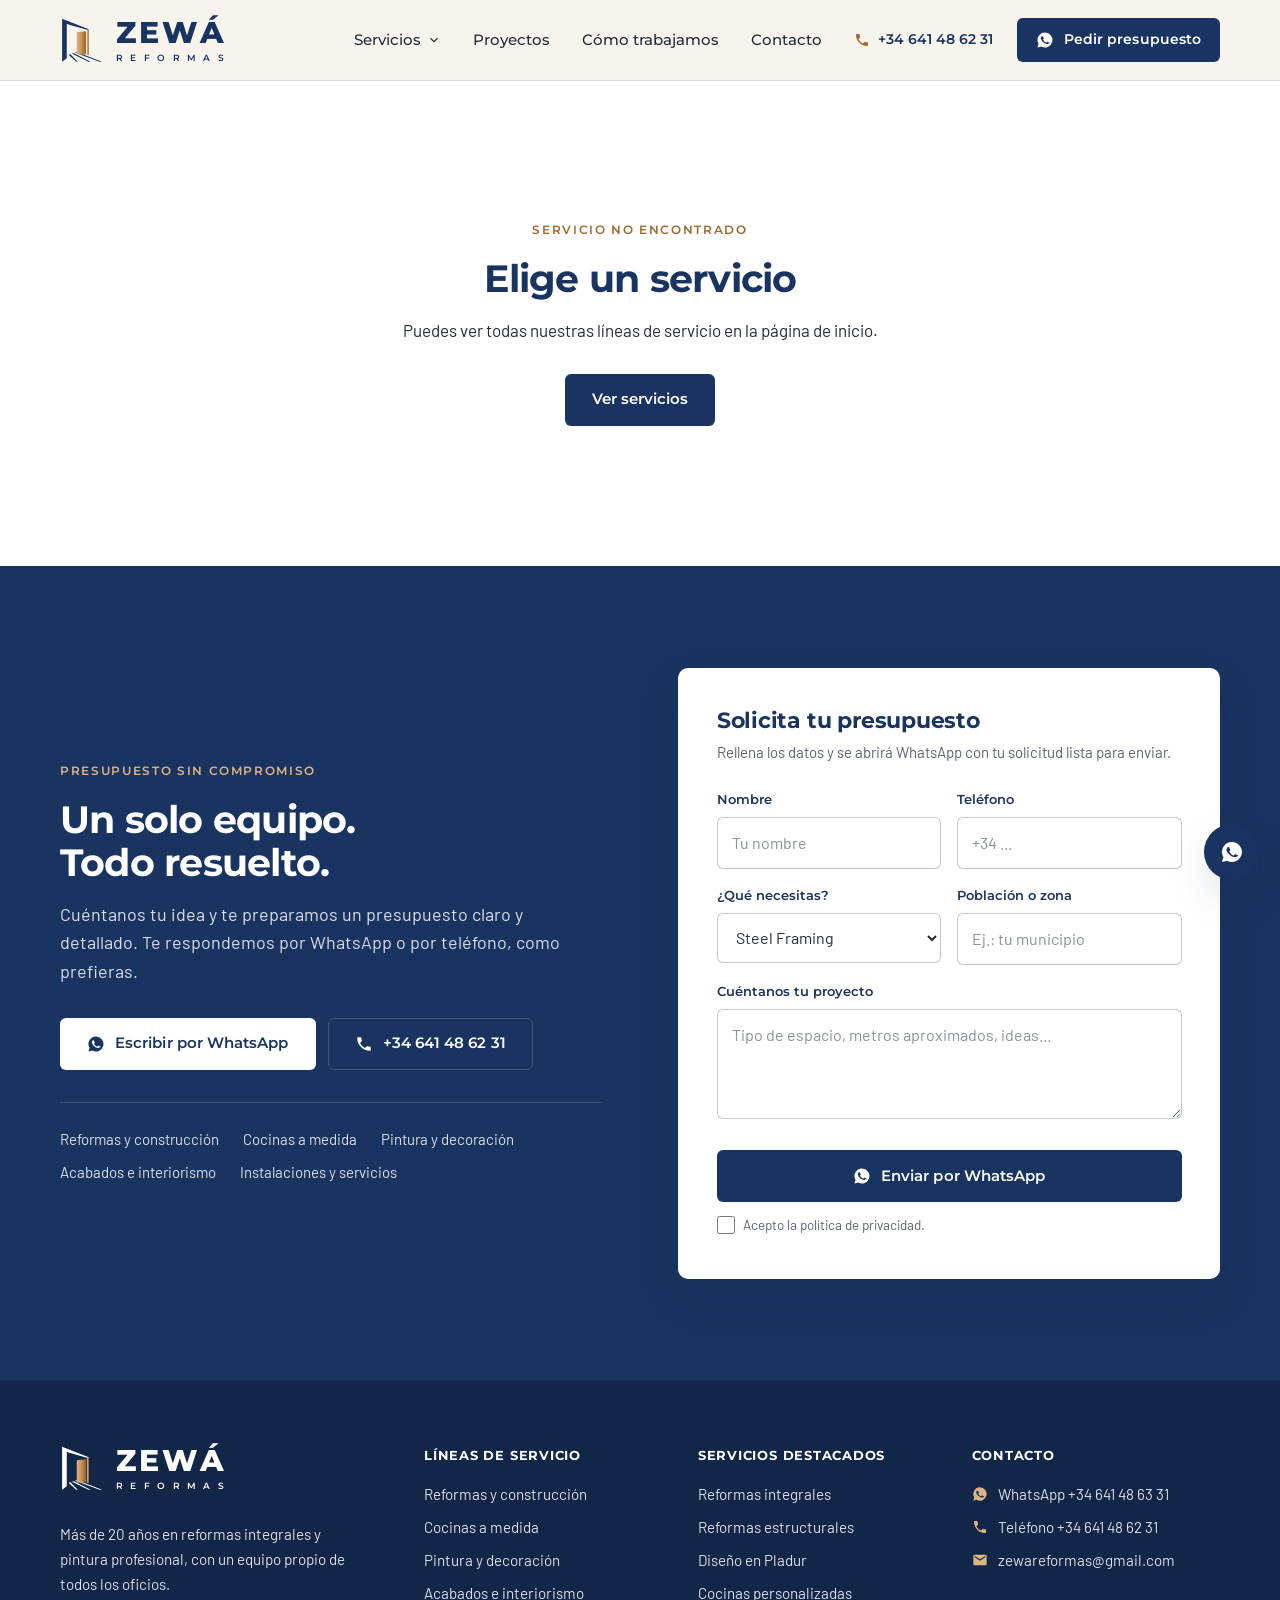
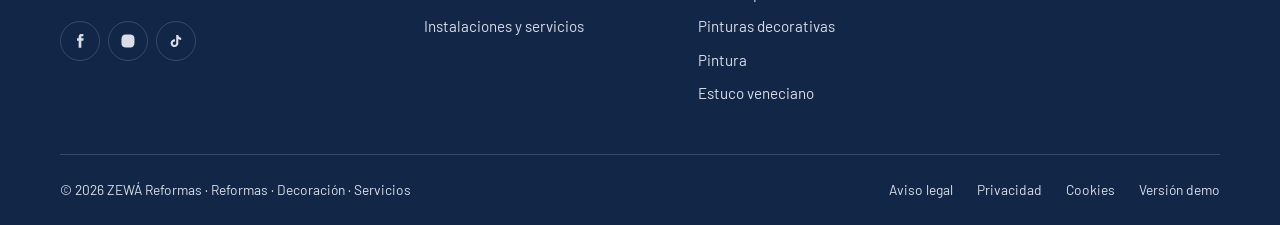
==== servicio.html @ 30cad1e2 "Landing ZEWÁ Reformas: portada, 18 páginas de servicio y recursos Co-Authored-By: Claude Opus 5.5 (1" ====
<!doctype html>
<html lang="es">
<head>
<meta charset="utf-8">
<meta name="viewport" content="width=device-width, initial-scale=1">
<title>Servicios · ZEWÁ Reformas</title>
<link rel="preconnect" href="https://fonts.googleapis.com">
<link rel="preconnect" href="https://fonts.gstatic.com" crossorigin>
<link href="https://fonts.googleapis.com/css2?family=Barlow:wght@400;500;600&family=Montserrat:wght@500;600;700;800&display=swap" rel="stylesheet">
<link rel="stylesheet" href="assets/zewa.css">
</head>
<body data-page="service">
<div id="chrome-header"></div>
<main id="contenido"></main>
<div id="chrome-footer"></div>

<script src="assets/app.js"></script>
<script>
const slug = new URLSearchParams(location.search).get('s');
const s = SERVICES.find(x => x.slug === slug);
const main = document.getElementById('contenido');

if (!s) {
  main.innerHTML = `<section class="notfound"><div class="wrap"><span class="eyebrow">Servicio no encontrado</span><h2>Elige un servicio</h2><p>Puedes ver todas nuestras líneas de servicio en la página de inicio.</p><a class="btn btn-primary" href="index.html#lineas">Ver servicios</a></div></section><div id="chrome-cta"></div>`;
} else {
  const g = groupOf(s.group);
  document.title = `${s.name} · ZEWÁ Reformas`;
  const waMsg = `Hola ZEWÁ, quiero un presupuesto de ${s.name}.`;
  const kitchen = s.kitchen ? `
  <section><div class="wrap k-grid">
    <div class="reveal">
      <span class="eyebrow">Qué incluye</span><h2>Tu cocina, completa</h2>
      <div class="includes" style="margin-top:var(--s6)">
        <div><b>Muebles a medida</b>Melamina, laca o madera natural.</div>
        <div><b>Encimeras</b>Cuarzo, granito, porcelánico o madera.</div>
        <div><b>Herrajes</b>Cierre suave, extraíbles y organizadores.</div>
        <div><b>Electrodomésticos</b>Integración y conexión.</div>
        <div><b>Instalación completa</b>Montaje, fontanería, electricidad e iluminación.</div>
      </div>
    </div>
    <div class="reveal">
      <span class="eyebrow">Distribuciones</span><h2>Para cualquier espacio</h2>
      <div class="dist" style="margin-top:var(--s6)">
        ${[['Lineal','<rect x="10" y="10" width="44" height="8"/>'],['En L','<rect x="10" y="10" width="44" height="8"/><rect x="10" y="10" width="8" height="40"/>'],['En U','<rect x="10" y="10" width="44" height="8"/><rect x="10" y="10" width="8" height="40"/><rect x="46" y="10" width="8" height="40"/>'],['Paralela','<rect x="10" y="10" width="44" height="8"/><rect x="10" y="44" width="44" height="8"/>'],['Con isla','<rect x="10" y="10" width="44" height="8"/><rect x="20" y="34" width="24" height="10" fill="#1A3461"/>']]
          .map(([n, r]) => `<div><svg viewBox="0 0 64 64"><rect x="4" y="4" width="56" height="56" rx="3" fill="none" stroke="#1A3461" stroke-width="2.5"/><g fill="#C39059">${r}</g></svg>${n}</div>`).join('')}
      </div>
      <div class="kitchen-done">¡Tu cocina, llave en mano!</div>
    </div>
  </div></section>
  <section data-join style="padding-top:0"><div class="wrap">
    <div class="sec-head reveal"><div><span class="eyebrow">Nuestro proceso</span><h2>De la medición a la entrega</h2></div><p class="lead">Pide tu diseño y presupuesto sin compromiso.</p></div>
    <ol class="steps reveal">
      <li class="st"><b>01</b><h3>Visita y medición</h3><p>Tomamos medidas y escuchamos tus ideas.</p></li>
      <li class="st"><b>02</b><h3>Diseño 3D</h3><p>Ves tu cocina antes de fabricarla.</p></li>
      <li class="st"><b>03</b><h3>Presupuesto</h3><p>Claro y detallado, sin sorpresas.</p></li>
      <li class="st"><b>04</b><h3>Fabricación</h3><p>Muebles a medida con acabados de calidad.</p></li>
      <li class="st"><b>05</b><h3>Instalación</h3><p>Montaje, conexiones y entrega lista para usar.</p></li>
    </ol>
  </div></section>` : '';

  const subtypes = s.subtypes ? `
  <section><div class="wrap">
    <div class="sec-head reveal"><div><span class="eyebrow">Técnicas</span><h2>Elige tu acabado</h2></div><p class="lead">¡Y muchísimo más! Te asesoramos para elegir la técnica ideal para tu espacio.</p></div>
    <div class="subtypes">${s.subtypes.map(([n, d]) => `<div class="subtype reveal"><small>Pintura decorativa</small><h3>${n}</h3><p>${d}</p></div>`).join('')}</div>
  </div></section>` : '';

  const beforeAfter = s.ba
    ? `<div style="max-width:900px">${compareHTML(s.ba.before, s.ba.after)}</div>`
    : `<div class="ba-ph reveal">
        <div class="ph">${IC.cam}<b>Antes</b><span>Estado inicial del espacio. Estamos incorporando fotografías de nuestras obras.</span></div>
        <div class="ph">${IC.cam}<b>Después</b><span>Resultado final del mismo espacio, para que compares el cambio.</span></div>
      </div>`;
  const extra = s.extra ? `<div class="ba-extra">${s.extra.map(e => gitem(e.img, e.t, s.name, '', false)).join('')}</div>` : '';

  const related = SERVICES.filter(x => x.group === s.group && x.slug !== s.slug);
  const relatedList = [...related, ...SERVICES.filter(x => x.featured && x.group !== s.group)].slice(0, 4);

  main.innerHTML = `
  <section class="s-hero">
    <div class="wrap">
      <div class="reveal">
        <nav class="crumbs" aria-label="Migas de pan"><a href="index.html">Inicio</a><span>/</span><a href="index.html#linea-${g.id}">${g.name}</a><span>/</span>${s.name}</nav>
        <span class="eyebrow">${g.name}</span>
        <h1>${s.name}</h1>
        <p class="lead">${s.lead}</p>
        <p class="desc">${s.desc}</p>
        <div class="btns">
          <a class="btn btn-primary" href="${waLink(waMsg)}" target="_blank" rel="noopener">${IC.wa}Solicitar presupuesto</a>
          <a class="btn btn-ghost" href="tel:${ZEWA.tel}">${IC.tel}Llamar ahora</a>
        </div>
      </div>
      <div class="s-media reveal"><img src="img/${s.img}" alt="${s.name}"></div>
    </div>
  </section>

  <section><div class="wrap">
    <div class="sec-head reveal"><div><span class="eyebrow">Qué te ofrecemos</span><h2>${s.name}, a tu medida</h2></div><p class="lead">Con el mismo equipo propio que se encarga de toda tu reforma.</p></div>
    <div class="points">${s.points.map(p => `<div class="point reveal">${IC.check}<b>${p}</b></div>`).join('')}</div>
  </div></section>

  ${kitchen}${subtypes}

  <section id="antes-despues"><div class="wrap">
    <div class="sec-head reveal"><div><span class="eyebrow">Antes y después</span><h2>La transformación, en imágenes</h2></div><p class="lead">${s.ba ? 'Desliza para comparar. Haz clic en las fotos para ampliarlas.' : 'Galería en preparación: aquí verás el antes y el después de nuestras obras de este servicio.'}</p></div>
    ${beforeAfter}${extra}
  </div></section>

  <section><div class="wrap">
    <div class="sec-head reveal"><div><span class="eyebrow">${related.length ? g.name : 'Otros servicios'}</span><h2>También te puede interesar</h2></div><a class="link-more" href="index.html#lineas">Ver todos los servicios</a></div>
    <div class="related">${relatedList.map(pcard).join('')}</div>
  </div></section>

  <div id="chrome-cta" data-service="${s.name}"></div>`;
}

// fondos alternos entre secciones (las marcadas con data-join continúan la anterior)
let alt = true;
main.querySelectorAll(':scope > section:not(.s-hero)').forEach(sec => {
  if (!sec.hasAttribute('data-join')) alt = !alt;
  sec.classList.add(alt ? 'bg-paper' : 'bg-white');
});

renderChrome();
initBehaviors();
</script>
</body>
</html>
---- assets/zewa.css ----
/* =========================================================
   ZEWÁ Reformas · sistema visual
   ========================================================= */
:root{
  /* color */
  --navy:#1A3461; --navy-900:#122647; --navy-700:#26457A;
  --gold:#DDB482; --bronze:#C39059; --copper:#A0692F;
  --paper:#F7F3ED; --cream:#EFE7DC; --white:#FFFFFF;
  --ink:#262C3A; --muted:#5D6371; --on-dark:#D9DEE8;
  --line:rgba(26,52,97,.12); --line-strong:rgba(26,52,97,.28); --line-dark:rgba(255,255,255,.16);
  /* espaciado */
  --s1:4px; --s2:8px; --s3:12px; --s4:16px; --s5:24px; --s6:32px; --s7:48px; --s8:64px; --s9:96px;
  --section:clamp(64px,8vw,112px);
  /* forma */
  --radius:6px; --radius-lg:10px;
  --sh-1:0 1px 2px rgba(18,38,71,.05),0 4px 14px rgba(18,38,71,.06);
  --sh-2:0 18px 40px rgba(18,38,71,.12);
  /* layout */
  --wrap:1240px; --gutter:clamp(16px,4vw,40px);
  --ease:cubic-bezier(.2,.7,.2,1);
}
*{box-sizing:border-box;margin:0;padding:0}
html{scroll-behavior:smooth;scroll-padding-top:96px;-webkit-text-size-adjust:100%}
body{font-family:'Barlow',system-ui,sans-serif;color:var(--ink);background:var(--paper);font-size:17px;line-height:1.65;-webkit-font-smoothing:antialiased;overflow-x:hidden}
img{display:block;max-width:100%}
a{color:inherit;text-decoration:none}
button,input,select,textarea{font:inherit;color:inherit}
:focus-visible{outline:3px solid var(--gold);outline-offset:3px;border-radius:2px}
.wrap{max-width:var(--wrap);margin:0 auto;padding:0 var(--gutter)}
section{padding:var(--section) 0}
.skip{position:absolute;left:-999px;top:0;background:var(--navy);color:var(--white);padding:10px 16px;z-index:100}
.skip:focus{left:10px}

/* ---------- tipografía ---------- */
h1,h2,h3,h4{font-family:'Montserrat',sans-serif;color:var(--navy);letter-spacing:-.02em;font-weight:700}
h1{font-size:clamp(2.3rem,4.6vw,3.9rem);line-height:1.06}
h2{font-size:clamp(1.8rem,3vw,2.6rem);line-height:1.12}
h3{font-size:1.15rem;line-height:1.3;letter-spacing:-.01em}
p{max-width:64ch}
.eyebrow{display:block;font-family:'Montserrat',sans-serif;font-weight:600;font-size:.74rem;letter-spacing:.14em;text-transform:uppercase;color:var(--copper);margin-bottom:var(--s4)}
.lead{font-size:clamp(1.05rem,1.4vw,1.2rem);line-height:1.6;color:var(--muted);max-width:52ch}
.muted{color:var(--muted)}
.on-dark{background:var(--navy);color:var(--on-dark)}
.on-dark h2,.on-dark h3{color:var(--white)}
.on-dark .eyebrow{color:var(--gold)}
.on-dark .lead{color:var(--on-dark)}

/* cabecera de sección */
.sec-head{display:flex;justify-content:space-between;align-items:flex-end;gap:var(--s6);margin-bottom:var(--s7)}
.sec-head>div{max-width:640px}
.sec-head .lead{max-width:44ch}

/* ---------- botones ---------- */
.btn{display:inline-flex;align-items:center;justify-content:center;gap:10px;min-height:52px;padding:0 26px;border-radius:var(--radius);border:1.5px solid transparent;font-family:'Montserrat',sans-serif;font-weight:600;font-size:.92rem;letter-spacing:.005em;line-height:1;cursor:pointer;white-space:nowrap;transition:background .2s,color .2s,border-color .2s,transform .2s var(--ease)}
.btn svg{width:18px;height:18px;flex:none}
.btn-primary{background:var(--navy);color:var(--white)}
.btn-primary:hover{background:var(--navy-900);transform:translateY(-1px)}
.btn-ghost{background:transparent;border-color:var(--line-strong);color:var(--navy)}
.btn-ghost:hover{border-color:var(--navy);background:var(--white)}
.btn-light,.btn-gold{background:var(--white);color:var(--navy)}
.btn-light:hover,.btn-gold:hover{background:var(--cream);transform:translateY(-1px)}
.on-dark .btn-ghost{border-color:var(--line-dark);color:var(--white)}
.on-dark .btn-ghost:hover{border-color:var(--white);background:transparent}
.btn-sm{min-height:44px;padding:0 18px;font-size:.86rem}
.link-more{display:inline-flex;align-items:center;gap:8px;font-family:'Montserrat',sans-serif;font-weight:600;font-size:.9rem;color:var(--navy);border-bottom:1.5px solid var(--bronze);padding-bottom:3px;transition:color .2s,border-color .2s}
.link-more:hover{color:var(--copper);border-color:var(--copper)}
.on-dark .link-more{color:var(--white)}

/* ---------- marca ---------- */
.brand{display:inline-flex;align-items:center;gap:12px;line-height:1;flex:none}
.brand svg{height:46px;width:44px;flex:none}
.brand .txt{display:inline-flex;flex-direction:column}
.brand .word{font-family:'Montserrat',sans-serif;font-weight:800;font-size:1.85rem;letter-spacing:.1em;margin-right:-.1em;color:var(--navy)}
.brand .sub{display:flex;justify-content:space-between;font-family:'Montserrat',sans-serif;font-weight:600;font-size:.58rem;color:var(--navy);margin-top:6px}
.brand.light .word,.brand.light .sub{color:var(--white)}

/* ---------- cabecera ---------- */
header.site{position:sticky;top:0;z-index:50;background:rgba(247,243,237,.94);backdrop-filter:saturate(1.2) blur(12px);-webkit-backdrop-filter:saturate(1.2) blur(12px);border-bottom:1px solid var(--line)}
header.site>.wrap{display:flex;align-items:center;gap:var(--s6);height:80px}
.mainnav{margin-left:auto}
.mainnav>ul{display:flex;gap:var(--s6);list-style:none;align-items:center}
.mainnav>ul>li>a,.mainnav .drop-btn{position:relative;display:inline-flex;align-items:center;gap:6px;padding:28px 0;background:none;border:0;cursor:pointer;font-family:'Montserrat',sans-serif;font-weight:500;font-size:.92rem;color:var(--ink);white-space:nowrap;transition:color .2s}
.mainnav>ul>li>a:hover,.mainnav .drop-btn:hover,.mainnav>ul>li>a.active{color:var(--navy)}
.mainnav>ul>li>a::after{content:"";position:absolute;left:0;right:0;bottom:20px;height:1.5px;background:var(--navy);transform:scaleX(0);transform-origin:left;transition:transform .25s var(--ease)}
.mainnav>ul>li>a:hover::after{transform:scaleX(1)}
.drop-btn svg{width:14px;height:14px;stroke:currentColor;fill:none;stroke-width:2;transition:transform .25s}
.has-mega:hover .drop-btn svg,.has-mega.open .drop-btn svg{transform:rotate(180deg)}
.mega{position:absolute;left:0;right:0;top:100%;background:var(--white);border-top:1px solid var(--line);box-shadow:var(--sh-2);opacity:0;visibility:hidden;transform:translateY(6px);transition:opacity .2s,transform .2s,visibility .2s}
.has-mega:hover .mega,.has-mega.open .mega,.has-mega:focus-within .mega{opacity:1;visibility:visible;transform:none}
.mega .wrap{display:grid;grid-template-columns:repeat(5,1fr);gap:var(--s6);padding-top:var(--s6);padding-bottom:var(--s6)}
.mega h4{font-size:.78rem;letter-spacing:.06em;text-transform:uppercase;color:var(--copper);margin-bottom:var(--s3);padding-bottom:var(--s3);border-bottom:1px solid var(--line)}
.mega h4 a:hover{color:var(--navy)}
.mega ul{list-style:none;display:grid;gap:2px}
.mega ul a{display:block;padding:5px 0;font-size:.96rem;color:var(--ink);transition:color .2s}
.mega ul a:hover{color:var(--navy);text-decoration:underline;text-underline-offset:3px;text-decoration-color:var(--bronze)}
.mega .mega-foot{grid-column:1/-1;display:flex;justify-content:space-between;align-items:center;gap:var(--s4);padding-top:var(--s5);border-top:1px solid var(--line);font-size:.95rem;color:var(--muted)}
.head-actions{display:flex;align-items:center;gap:var(--s5)}
.head-tel{display:inline-flex;align-items:center;gap:8px;white-space:nowrap;font-family:'Montserrat',sans-serif;font-weight:600;font-size:.9rem;color:var(--navy)}
.head-tel svg{width:16px;height:16px;fill:var(--copper)}
.head-tel:hover{color:var(--copper)}
.menu-btn{display:none;width:44px;height:44px;background:none;border:0;cursor:pointer;padding:9px}
.menu-btn span{display:block;width:26px;height:2px;background:var(--navy);margin:5px 0;transition:transform .3s,opacity .3s}
.menu-open .menu-btn span:nth-child(1){transform:translateY(7px) rotate(45deg)}
.menu-open .menu-btn span:nth-child(2){opacity:0}
.menu-open .menu-btn span:nth-child(3){transform:translateY(-7px) rotate(-45deg)}

/* ---------- hero ---------- */
.hero{padding:clamp(40px,6vw,88px) 0 clamp(56px,7vw,104px)}
.hero>.wrap{display:grid;grid-template-columns:1.05fr .95fr;gap:clamp(32px,6vw,88px);align-items:center}
.hero h1{margin-bottom:var(--s5)}
.hero h1 span{color:var(--copper)}
.hero .lead{margin-bottom:var(--s6)}
.hero-ctas{display:flex;flex-wrap:wrap;gap:var(--s3)}
.hero-points{list-style:none;display:flex;flex-wrap:wrap;gap:var(--s3) var(--s5);margin-top:var(--s6);padding-top:var(--s5);border-top:1px solid var(--line)}
.hero-points li{display:flex;align-items:center;gap:8px;font-weight:500;color:var(--ink);font-size:.98rem}
.hero-points svg{width:18px;height:18px;stroke:var(--copper);fill:none;stroke-width:2.2;flex:none}
.hero-photo{position:relative;margin:0}
.hero-photo img{width:100%;aspect-ratio:4/5;max-height:640px;object-fit:cover;object-position:center 60%;border-radius:var(--radius-lg)}
.hero-photo figcaption{position:absolute;left:var(--s4);bottom:var(--s4);background:rgba(255,255,255,.94);color:var(--navy);font-family:'Montserrat',sans-serif;font-weight:600;font-size:.82rem;padding:10px 14px;border-radius:var(--radius);box-shadow:var(--sh-1)}
.hero-photo figcaption small{display:block;font-weight:500;color:var(--muted);font-size:.74rem;margin-bottom:2px}

/* formulario rápido (franja) */
.quick-band{background:var(--white);border-top:1px solid var(--line);border-bottom:1px solid var(--line);padding:var(--s6) 0}
.quick{display:grid;grid-template-columns:auto 1fr;gap:var(--s4) var(--s6);align-items:center}
.quick .q-title{font-family:'Montserrat',sans-serif;font-weight:600;color:var(--navy);font-size:1rem;line-height:1.3;display:flex;align-items:center;gap:10px}
.quick .q-title svg{width:22px;height:22px;fill:var(--copper);flex:none}
.quick .q-title small{display:block;font-weight:500;font-size:.82rem;color:var(--muted)}
.quick .q-grid{display:grid;grid-template-columns:1fr 1.25fr 1fr auto;gap:var(--s3)}
.quick .q-help{grid-column:2;font-size:.84rem;color:var(--muted);margin-top:calc(-1 * var(--s2))}

/* campos */
.quick input,.quick select,.field input,.field select,.field textarea{width:100%;min-width:0;min-height:50px;padding:12px 14px;border:1px solid var(--line-strong);border-radius:var(--radius);background:var(--white);color:var(--ink);font-size:1rem;transition:border-color .2s,box-shadow .2s}
.quick input,.quick select{background:var(--paper)}
.field textarea{min-height:110px;resize:vertical}
.quick input:focus,.quick select:focus,.field input:focus,.field select:focus,.field textarea:focus{outline:none;border-color:var(--navy);box-shadow:0 0 0 3px rgba(221,180,130,.45)}
::placeholder{color:#8A8F9B}

/* ---------- tarjetas de servicio (familia única) ---------- */
.pop,.related{display:grid;grid-template-columns:repeat(3,1fr);gap:var(--s6) var(--s5)}
.related{grid-template-columns:repeat(4,1fr)}
.pcard{display:flex;flex-direction:column;background:var(--white);border:1px solid var(--line);border-radius:var(--radius-lg);overflow:hidden;transition:box-shadow .3s var(--ease),transform .3s var(--ease),border-color .3s}
.pcard:hover{box-shadow:var(--sh-2);transform:translateY(-3px);border-color:transparent}
.pcard .img{aspect-ratio:4/3;overflow:hidden;background:var(--cream)}
.pcard img{width:100%;height:100%;object-fit:cover;transition:transform .6s var(--ease)}
.pcard:hover img{transform:scale(1.04)}
.pcard .b{display:flex;flex-direction:column;flex:1;padding:var(--s5)}
.pcard small{font-family:'Montserrat',sans-serif;font-weight:600;font-size:.72rem;letter-spacing:.08em;text-transform:uppercase;color:var(--copper);margin-bottom:6px}
.pcard h3{margin-bottom:var(--s2);transition:color .2s}
.pcard:hover h3{color:var(--copper)}
.pcard p{font-size:.96rem;line-height:1.55;color:var(--muted);margin-bottom:var(--s5)}
.pcard .more{margin-top:auto;display:inline-flex;align-items:center;gap:6px;font-family:'Montserrat',sans-serif;font-weight:600;font-size:.88rem;color:var(--navy)}
.pcard .more svg{width:16px;height:16px;stroke:currentColor;fill:none;stroke-width:2;transition:transform .25s}
.pcard:hover .more svg{transform:translateX(3px)}
.sec-foot{margin-top:var(--s7);text-align:center}

/* ---------- antes / después ---------- */
.ba-section>.wrap{display:grid;grid-template-columns:1.35fr 1fr;gap:clamp(32px,5vw,72px);align-items:center}
.compare{position:relative;aspect-ratio:1020/910;border-radius:var(--radius-lg);overflow:hidden;user-select:none;touch-action:pan-y;background:var(--navy-900)}
.compare img{position:absolute;inset:0;width:100%;height:100%;object-fit:cover;pointer-events:none}
.compare .before{clip-path:inset(0 50% 0 0)}
.compare input{position:absolute;inset:0;width:100%;height:100%;opacity:0;cursor:ew-resize;z-index:5;margin:0;-webkit-appearance:none;appearance:none}
.compare .bar{position:absolute;top:0;bottom:0;left:50%;width:2px;background:var(--white);z-index:3;transform:translateX(-50%);box-shadow:0 0 0 1px rgba(0,0,0,.08)}
.compare .knob{position:absolute;top:50%;left:50%;width:52px;height:52px;border-radius:50%;background:var(--white);z-index:4;transform:translate(-50%,-50%);display:grid;place-items:center;box-shadow:0 6px 20px rgba(0,0,0,.25);transition:transform .2s}
.compare:hover .knob{transform:translate(-50%,-50%) scale(1.06)}
.compare:focus-within .knob{outline:3px solid var(--gold);outline-offset:3px}
.compare .knob svg{width:24px;fill:var(--navy)}
.compare .lbl{position:absolute;top:var(--s4);z-index:3;font-family:'Montserrat',sans-serif;font-weight:600;font-size:.74rem;letter-spacing:.1em;text-transform:uppercase;padding:7px 12px;border-radius:var(--radius);background:rgba(18,38,71,.82);color:var(--white)}
.compare .lbl.l{left:var(--s4)}
.compare .lbl.r{right:var(--s4);background:rgba(255,255,255,.92);color:var(--navy)}
.ba-hint{display:flex;align-items:center;gap:8px;margin-top:var(--s3);font-size:.88rem;color:var(--on-dark)}
.checks{list-style:none;margin:var(--s5) 0 var(--s6)}
.checks li{display:flex;gap:12px;align-items:flex-start;padding:var(--s3) 0;border-bottom:1px solid var(--line);font-weight:500}
.on-dark .checks li{border-color:var(--line-dark);color:var(--white)}
.checks svg{flex:none;width:20px;height:20px;stroke:var(--gold);fill:none;stroke-width:2.2;margin-top:3px}

/* ---------- galería editorial ---------- */
.filters{display:flex;flex-wrap:wrap;gap:var(--s2);margin-bottom:var(--s6)}
.filters button{min-height:40px;padding:0 16px;border-radius:999px;border:1px solid var(--line-strong);background:transparent;color:var(--navy);font-family:'Montserrat',sans-serif;font-weight:500;font-size:.86rem;cursor:pointer;transition:background .2s,color .2s,border-color .2s}
.filters button:hover{border-color:var(--navy)}
.filters button.on{background:var(--navy);border-color:var(--navy);color:var(--white)}
.gallery{display:grid;grid-template-columns:repeat(4,1fr);grid-auto-rows:clamp(180px,19vw,260px);grid-auto-flow:dense;gap:var(--s4)}
.gitem{position:relative;display:block;width:100%;height:100%;padding:0;border:0;border-radius:var(--radius-lg);overflow:hidden;background:var(--cream);cursor:zoom-in;text-align:left}
.gitem.big{grid-column:span 2;grid-row:span 2}
.gitem.wide{grid-column:span 2}
.gitem.hide{display:none}
.gitem img{width:100%;height:100%;object-fit:cover;transition:transform .7s var(--ease)}
.gitem:hover img{transform:scale(1.04)}
.gitem .cap{position:absolute;left:0;right:0;bottom:0;padding:48px var(--s4) var(--s4);background:linear-gradient(rgba(18,38,71,0),rgba(18,38,71,.88) 70%);color:var(--white);font-family:'Montserrat',sans-serif;font-weight:600;font-size:.92rem;line-height:1.3}
.gitem .cap small{display:block;font-weight:500;font-size:.76rem;color:rgba(255,255,255,.82);margin-bottom:2px}
.gallery-note{margin-top:var(--s5);font-size:.88rem;color:var(--muted)}
.lightbox{position:fixed;inset:0;z-index:200;display:none;align-items:center;justify-content:center;padding:64px 72px;background:rgba(12,22,42,.94)}
.lightbox.on{display:flex}
.lightbox figure{max-width:1100px;width:100%;text-align:center}
.lightbox img{max-height:78vh;margin:0 auto;border-radius:var(--radius)}
.lightbox figcaption{margin-top:var(--s4);color:var(--white);font-family:'Montserrat',sans-serif;font-weight:600}
.lightbox figcaption small{display:block;color:var(--gold);font-weight:500;font-size:.8rem}
.lb-btn{position:absolute;display:grid;place-items:center;width:48px;height:48px;border-radius:50%;border:1px solid var(--line-dark);background:rgba(255,255,255,.06);color:var(--white);font-size:1.3rem;cursor:pointer;transition:background .2s}
.lb-btn:hover{background:rgba(255,255,255,.18)}
.lb-close{top:18px;right:18px}.lb-prev{left:16px;top:50%;transform:translateY(-50%)}.lb-next{right:16px;top:50%;transform:translateY(-50%)}

/* ---------- proceso ---------- */
.steps{display:grid;grid-template-columns:repeat(5,1fr);gap:var(--s5);list-style:none}
.st{padding-top:var(--s5);border-top:1px solid var(--line-strong)}
.st b{display:block;font-family:'Montserrat',sans-serif;font-weight:600;font-size:.85rem;color:var(--copper);margin-bottom:var(--s3)}
.st h3{font-size:1.05rem;margin-bottom:6px}
.st p{font-size:.95rem;line-height:1.55;color:var(--muted)}

/* ---------- por qué / comparativa ---------- */
.why-grid{display:grid;grid-template-columns:.9fr 1.1fr;gap:clamp(32px,5vw,80px);align-items:start}
.why-grid .lead{margin:var(--s4) 0 var(--s6)}
.trust{list-style:none;display:grid;gap:var(--s4);margin-bottom:var(--s6)}
.trust li{display:flex;gap:var(--s3);align-items:flex-start}
.trust svg{flex:none;width:22px;height:22px;stroke:var(--copper);fill:none;stroke-width:1.8;margin-top:2px}
.trust b{display:block;color:var(--navy);font-family:'Montserrat',sans-serif;font-weight:600;font-size:.98rem}
.trust span{color:var(--muted);font-size:.95rem}
.vs-table{width:100%;border-collapse:collapse;background:var(--white);border:1px solid var(--line);border-radius:var(--radius-lg);overflow:hidden;font-size:.96rem}
.vs-table th,.vs-table td{padding:16px 18px;text-align:left;vertical-align:top;line-height:1.45;border-bottom:1px solid var(--line)}
.vs-table tr:last-child td{border-bottom:0}
.vs-table thead th{font-family:'Montserrat',sans-serif;font-weight:600;font-size:.78rem;letter-spacing:.06em;text-transform:uppercase;color:var(--muted);background:var(--paper)}
.vs-table thead th.us{color:var(--white);background:var(--navy)}
.vs-table td:first-child{font-family:'Montserrat',sans-serif;font-weight:600;color:var(--navy);font-size:.88rem;width:22%}
.vs-table td.them{color:var(--muted)}
.vs-table td.us{color:var(--navy);font-weight:500;background:rgba(239,231,220,.45)}
.vs-table td.us::before{content:"✓";color:var(--copper);font-weight:700;margin-right:8px}

/* ---------- líneas de servicio ---------- */
.lines-grid{display:grid;grid-template-columns:repeat(5,1fr);gap:var(--s6) var(--s5)}
.line{padding-top:var(--s5);border-top:2px solid var(--navy)}
.line .ico{width:40px;height:40px;display:grid;place-items:center;margin-bottom:var(--s4);border-radius:var(--radius);background:var(--cream)}
.line .ico svg{width:22px;height:22px;stroke:var(--navy);fill:none;stroke-width:1.7;stroke-linecap:round;stroke-linejoin:round}
.line h3{font-size:1.05rem;margin-bottom:4px}
.line p{font-size:.92rem;color:var(--muted);margin-bottom:var(--s4)}
.line ul{list-style:none;display:grid;gap:2px}
.line ul a{display:block;padding:5px 0;font-size:.96rem;color:var(--ink);transition:color .2s}
.line ul a:hover{color:var(--copper)}

/* ---------- cierre / contacto ---------- */
.cta>.wrap{display:grid;grid-template-columns:1fr 1fr;gap:clamp(32px,6vw,88px);align-items:center}
.cta h2{margin-bottom:var(--s4)}
.cta .btns{display:flex;flex-wrap:wrap;gap:var(--s3);margin:var(--s6) 0}
.cta .cat-links{display:flex;flex-wrap:wrap;gap:var(--s2) var(--s5);padding-top:var(--s5);border-top:1px solid var(--line-dark)}
.cta .cat-links a{font-size:.94rem;color:var(--on-dark);transition:color .2s}
.cta .cat-links a:hover{color:var(--white)}
.lead-form{background:var(--white);color:var(--ink);padding:clamp(24px,3vw,40px);border-radius:var(--radius-lg);box-shadow:var(--sh-2)}
.lead-form h3{color:var(--navy)!important;font-size:1.35rem;margin-bottom:6px}
.lead-form .note{font-size:.94rem;color:var(--muted);margin-bottom:var(--s5)}
.field{margin-bottom:var(--s4)}
.field label{display:block;margin-bottom:6px;font-family:'Montserrat',sans-serif;font-weight:600;font-size:.82rem;color:var(--navy)}
.row2{display:grid;grid-template-columns:1fr 1fr;gap:var(--s4)}
.lead-form .btn{width:100%;margin-top:var(--s2)}
.lead-form .legal{font-size:.84rem;margin-top:var(--s3);color:var(--muted)}
.lead-form .legal label{display:inline-flex;align-items:center;gap:8px;cursor:pointer}
.lead-form .legal input{width:18px;height:18px;accent-color:var(--navy)}

/* ---------- pie ---------- */
footer.site{background:var(--navy-900);color:var(--on-dark);padding:var(--s8) 0 0;font-size:.95rem}
.f-grid{display:grid;grid-template-columns:1.4fr 1fr 1fr 1.1fr;gap:var(--s7);padding-bottom:var(--s7)}
footer.site h4{font-size:.8rem;letter-spacing:.06em;text-transform:uppercase;color:var(--white);margin-bottom:var(--s4)}
footer.site ul{list-style:none;display:grid;gap:var(--s2)}
footer.site a{transition:color .2s}
footer.site a:hover{color:var(--white)}
.f-brand p{margin:var(--s5) 0;max-width:34ch}
.socials{display:flex;gap:var(--s2)}
.socials a{width:40px;height:40px;border-radius:50%;border:1px solid var(--line-dark);display:grid;place-items:center;transition:background .2s,border-color .2s}
.socials svg{width:16px;height:16px;fill:var(--on-dark)}
.socials a:hover{background:var(--white);border-color:var(--white)}
.socials a:hover svg{fill:var(--navy)}
.f-contact li{display:flex;gap:10px;align-items:flex-start}
.f-contact svg{width:16px;height:16px;fill:var(--gold);flex:none;margin-top:4px}
.f-bottom{display:flex;justify-content:space-between;flex-wrap:wrap;gap:var(--s4);padding:var(--s5) 0;border-top:1px solid var(--line-dark);font-size:.86rem}
.f-bottom nav{display:flex;flex-wrap:wrap;gap:var(--s5)}

/* whatsapp flotante */
.wa{position:fixed;right:20px;bottom:20px;z-index:60;display:flex;align-items:center;height:56px;padding:0 16px;gap:0;border-radius:999px;background:var(--navy);color:var(--white);box-shadow:var(--sh-2);font-family:'Montserrat',sans-serif;font-weight:600;font-size:.88rem;transition:background .2s}
.wa:hover{background:var(--navy-900)}
.wa svg{width:24px;height:24px;fill:currentColor;flex:none}
.wa span{max-width:0;overflow:hidden;white-space:nowrap;transition:max-width .3s var(--ease),margin .3s}
.wa:hover span,.wa:focus-visible span{max-width:140px;margin-left:10px}

/* =========================================================
   Página de servicio
   ========================================================= */
.crumbs{display:flex;flex-wrap:wrap;gap:8px;margin-bottom:var(--s5);font-size:.9rem;color:var(--muted)}
.crumbs a{color:var(--navy);font-weight:500}
.crumbs a:hover{color:var(--copper)}
.crumbs span{color:var(--line-strong)}
.s-hero{padding:clamp(32px,5vw,64px) 0 clamp(56px,7vw,96px)}
.s-hero>.wrap{display:grid;grid-template-columns:1fr 1fr;gap:clamp(32px,6vw,80px);align-items:center}
.s-hero h1{font-size:clamp(2.2rem,4vw,3.4rem)}
.s-hero .lead{margin:var(--s4) 0 var(--s3);color:var(--navy);font-weight:500}
.s-hero p.desc{margin-bottom:var(--s6);color:var(--muted)}
.s-hero .btns{display:flex;flex-wrap:wrap;gap:var(--s3)}
.s-media img{width:100%;aspect-ratio:4/3;object-fit:cover;border-radius:var(--radius-lg)}
.points{display:grid;grid-template-columns:repeat(3,1fr);gap:var(--s4)}
.point{display:flex;gap:var(--s3);align-items:flex-start;padding:var(--s5);background:var(--white);border:1px solid var(--line);border-radius:var(--radius-lg)}
.point svg{flex:none;width:22px;height:22px;stroke:var(--copper);fill:none;stroke-width:2.2;margin-top:2px}
.point b{color:var(--navy);font-weight:500;font-size:1.02rem;line-height:1.45}
.subtypes{display:grid;grid-template-columns:repeat(3,1fr);gap:var(--s4)}
.subtype{padding:var(--s5);background:var(--paper);border:1px solid var(--line);border-radius:var(--radius-lg)}
.subtype small{display:block;font-family:'Montserrat',sans-serif;font-weight:600;font-size:.72rem;letter-spacing:.08em;text-transform:uppercase;color:var(--copper);margin-bottom:6px}
.subtype h3{margin-bottom:4px}
.subtype p{color:var(--muted)}
.k-grid{display:grid;grid-template-columns:1fr 1fr;gap:clamp(32px,6vw,80px)}
.includes{display:grid;gap:var(--s4)}
.includes div{padding-left:var(--s4);border-left:2px solid var(--bronze);color:var(--muted)}
.includes b{display:block;font-family:'Montserrat',sans-serif;font-weight:600;font-size:.98rem;color:var(--navy)}
.dist{display:grid;grid-template-columns:repeat(5,1fr);gap:var(--s3)}
.dist div{text-align:center;font-weight:500;color:var(--navy);font-size:.92rem}
.dist svg{display:block;width:100%;max-width:72px;margin:0 auto var(--s2)}
.kitchen-done{margin-top:var(--s6);padding:var(--s5);background:var(--paper);border:1px solid var(--line);border-radius:var(--radius-lg);text-align:center;font-family:'Montserrat',sans-serif;font-weight:700;font-size:1.2rem;color:var(--navy)}
.ba-ph{display:grid;grid-template-columns:1fr 1fr;gap:var(--s4)}
.ph{aspect-ratio:4/3;display:flex;flex-direction:column;align-items:center;justify-content:center;gap:var(--s2);padding:var(--s5);text-align:center;background:var(--white);border:1px dashed var(--line-strong);border-radius:var(--radius-lg)}
.ph svg{width:36px;height:36px;stroke:var(--bronze);fill:none;stroke-width:1.5}
.ph b{font-family:'Montserrat',sans-serif;font-weight:600;font-size:.82rem;letter-spacing:.1em;text-transform:uppercase;color:var(--navy)}
.ph span{max-width:30ch;font-size:.92rem;color:var(--muted)}
.ba-extra{display:grid;grid-template-columns:repeat(3,1fr);gap:var(--s4);margin-top:var(--s4)}
.ba-extra .gitem{aspect-ratio:4/3;height:auto}
.notfound{text-align:center;padding:140px 0}
.notfound p{margin:16px auto 30px}
.bg-white{background:var(--white)}
.bg-paper{background:var(--paper)}
.bg-cream{background:var(--cream)}

/* ---------- aparición ---------- */
.js .reveal{opacity:0;transform:translateY(16px);transition:opacity .6s var(--ease),transform .6s var(--ease)}
.js .reveal.in{opacity:1;transform:none}

/* =========================================================
   Responsive
   ========================================================= */
@media (max-width:1240px){
  .head-tel span{display:none}
  .lines-grid{grid-template-columns:repeat(3,1fr)}
  .related{grid-template-columns:repeat(2,1fr)}
}
@media (max-width:1080px){
  .mainnav>ul{gap:var(--s5)}
  .head-tel{display:none}
  .quick{grid-template-columns:1fr}
  .quick .q-help{grid-column:1;margin-top:0}
  .steps{grid-template-columns:repeat(3,1fr);row-gap:var(--s6)}
  .f-grid{grid-template-columns:1fr 1fr}
}
@media (max-width:960px){
  .menu-btn{display:block;margin-left:auto}
  .head-actions .btn{display:none}
  .mainnav{position:absolute;top:100%;left:0;right:0;margin:0;background:var(--paper);max-height:calc(100vh - 80px);overflow:auto;border-bottom:1px solid var(--line);box-shadow:var(--sh-2);opacity:0;visibility:hidden;transform:translateY(-8px);transition:opacity .25s,transform .25s,visibility .25s}
  .menu-open .mainnav{opacity:1;visibility:visible;transform:none}
  .mainnav>ul{flex-direction:column;align-items:stretch;gap:0;padding:var(--s2) var(--gutter) var(--s5)}
  .mainnav>ul>li{border-bottom:1px solid var(--line)}
  .mainnav>ul>li>a,.mainnav .drop-btn{width:100%;justify-content:space-between;padding:16px 0;font-size:1rem}
  .mainnav>ul>li>a::after{display:none}
  .mainnav .menu-cta{border:0;padding-top:var(--s5)}
  .mainnav .menu-cta .btn{width:100%}
  .mega{position:static;display:none;opacity:1;visibility:visible;transform:none;box-shadow:none;border:0;background:transparent}
  .has-mega:hover .mega{display:none}
  .has-mega.open .mega{display:block}
  .mega .wrap{grid-template-columns:1fr 1fr;padding:0 0 var(--s5);gap:var(--s5)}
  .mega .mega-foot{display:none}
  .hero>.wrap,.ba-section>.wrap,.why-grid,.cta>.wrap,.s-hero>.wrap,.k-grid{grid-template-columns:1fr}
  .hero-photo img{aspect-ratio:4/3;max-height:none}
  .pop{grid-template-columns:1fr 1fr}
  .sec-head{flex-direction:column;align-items:flex-start;gap:var(--s4)}
  .gallery{grid-template-columns:repeat(2,1fr)}
  .points,.subtypes{grid-template-columns:1fr 1fr}
  .ba-extra{grid-template-columns:1fr 1fr}
}
@media (min-width:961px){.mainnav .menu-cta{display:none}}
@media (max-width:640px){
  body{font-size:16px}
  .quick .q-grid{grid-template-columns:1fr}
  .pop,.related,.points,.subtypes,.ba-ph,.ba-extra,.row2{grid-template-columns:1fr}
  .lines-grid{grid-template-columns:1fr 1fr}
  .steps{grid-template-columns:1fr;row-gap:var(--s5)}
  .st{display:grid;grid-template-columns:40px 1fr;column-gap:var(--s3)}
  .st b{grid-row:span 2;margin:0}
  .gallery{grid-auto-rows:150px;gap:var(--s3)}
  .gitem.big{grid-row:span 2}
  .vs-table{font-size:.9rem}
  .vs-table th,.vs-table td{padding:12px}
  .vs-table td:first-child,.vs-table thead th:first-child{display:none}
  .f-grid{grid-template-columns:1fr;gap:var(--s6)}
  .mega .wrap{grid-template-columns:1fr}
  .dist{grid-template-columns:repeat(3,1fr)}
  .lightbox{padding:64px 12px}
  .lb-prev,.lb-next{top:auto;bottom:16px;transform:none}
  .wa{height:52px;padding:0 14px;right:14px;bottom:14px}
  .brand .word{font-size:1.6rem}
  .brand svg{height:40px;width:38px}
  .hero-ctas .btn{flex:1 1 auto}
  .pcard .img{aspect-ratio:16/10}
}
@media (max-width:380px){
  .lines-grid{grid-template-columns:1fr}
  .hero-ctas .btn{width:100%}
}
@media (prefers-reduced-motion:reduce){
  html{scroll-behavior:auto}
  *,*::before,*::after{animation:none!important;transition:none!important}
  .js .reveal{opacity:1;transform:none}
}

.sr-only,caption.skip{position:absolute!important;width:1px;height:1px;padding:0;margin:-1px;overflow:hidden;clip:rect(0 0 0 0);white-space:nowrap;border:0}
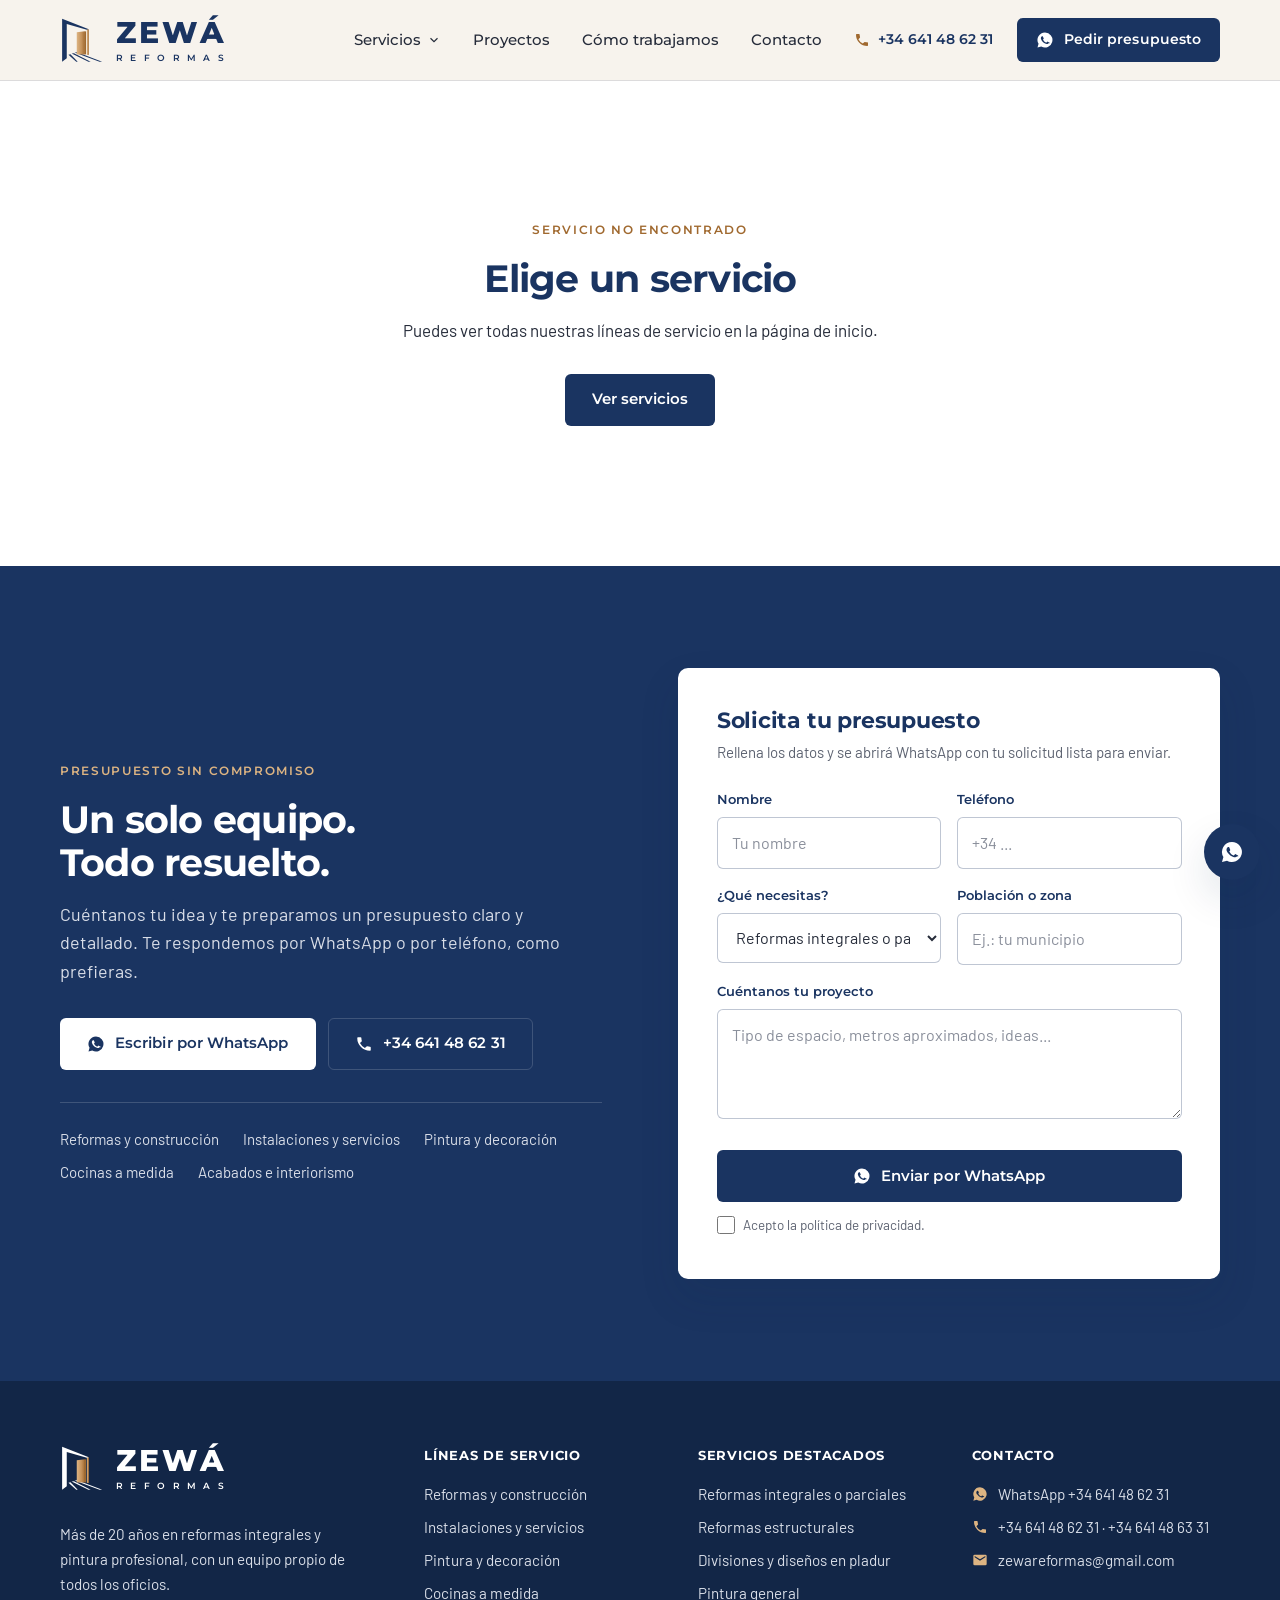
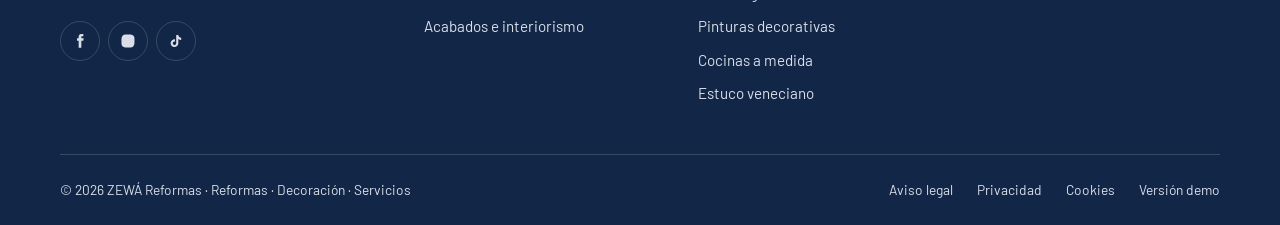
==== commit 7cdd25d6: "Cambios solicitados por ZEWÁ (notas 29/10) - Nueva lista de servicios: 34 servicios en 5 líneas, en " ====
--- a/servicio.html
+++ b/servicio.html
@@ -16,7 +16,8 @@
 
 <script src="assets/app.js"></script>
 <script>
-const slug = new URLSearchParams(location.search).get('s');
+const asked = new URLSearchParams(location.search).get('s');
+const slug = ALIASES[asked] || asked;
 const s = SERVICES.find(x => x.slug === slug);
 const main = document.getElementById('contenido');
 
@@ -89,7 +90,7 @@
           <a class="btn btn-ghost" href="tel:${ZEWA.tel}">${IC.tel}Llamar ahora</a>
         </div>
       </div>
-      <div class="s-media reveal"><img src="img/${s.img}" alt="${s.name}"></div>
+      <div class="s-media reveal">${media(s)}</div>
     </div>
   </section>
 
--- a/assets/zewa.css
+++ b/assets/zewa.css
@@ -115,6 +115,9 @@
 .hero-points li{display:flex;align-items:center;gap:8px;font-weight:500;color:var(--ink);font-size:.98rem}
 .hero-points svg{width:18px;height:18px;stroke:var(--copper);fill:none;stroke-width:2.2;flex:none}
 .hero-photo{position:relative;margin:0}
+.hero-compare{margin:0}
+.hero-compare .compare{box-shadow:var(--sh-2)}
+.hero-compare figcaption{display:flex;justify-content:space-between;align-items:center;flex-wrap:wrap;gap:var(--s2) var(--s4);margin-top:var(--s3);font-size:.9rem;color:var(--muted)}
 .hero-photo img{width:100%;aspect-ratio:4/5;max-height:640px;object-fit:cover;object-position:center 60%;border-radius:var(--radius-lg)}
 .hero-photo figcaption{position:absolute;left:var(--s4);bottom:var(--s4);background:rgba(255,255,255,.94);color:var(--navy);font-family:'Montserrat',sans-serif;font-weight:600;font-size:.82rem;padding:10px 14px;border-radius:var(--radius);box-shadow:var(--sh-1)}
 .hero-photo figcaption small{display:block;font-weight:500;color:var(--muted);font-size:.74rem;margin-bottom:2px}
@@ -142,6 +145,9 @@
 .pcard:hover{box-shadow:var(--sh-2);transform:translateY(-3px);border-color:transparent}
 .pcard .img{aspect-ratio:4/3;overflow:hidden;background:var(--cream)}
 .pcard img{width:100%;height:100%;object-fit:cover;transition:transform .6s var(--ease)}
+.ph-media{width:100%;height:100%;display:flex;flex-direction:column;align-items:center;justify-content:center;gap:var(--s3);background:var(--cream);color:var(--muted);font-family:'Montserrat',sans-serif;font-weight:500;font-size:.82rem}
+.ph-media svg{width:40px;height:40px;stroke:var(--bronze);fill:none;stroke-width:1.5;stroke-linecap:round;stroke-linejoin:round}
+.s-media .ph-media{aspect-ratio:4/3;border-radius:var(--radius-lg)}
 .pcard:hover img{transform:scale(1.04)}
 .pcard .b{display:flex;flex-direction:column;flex:1;padding:var(--s5)}
 .pcard small{font-family:'Montserrat',sans-serif;font-weight:600;font-size:.72rem;letter-spacing:.08em;text-transform:uppercase;color:var(--copper);margin-bottom:6px}
